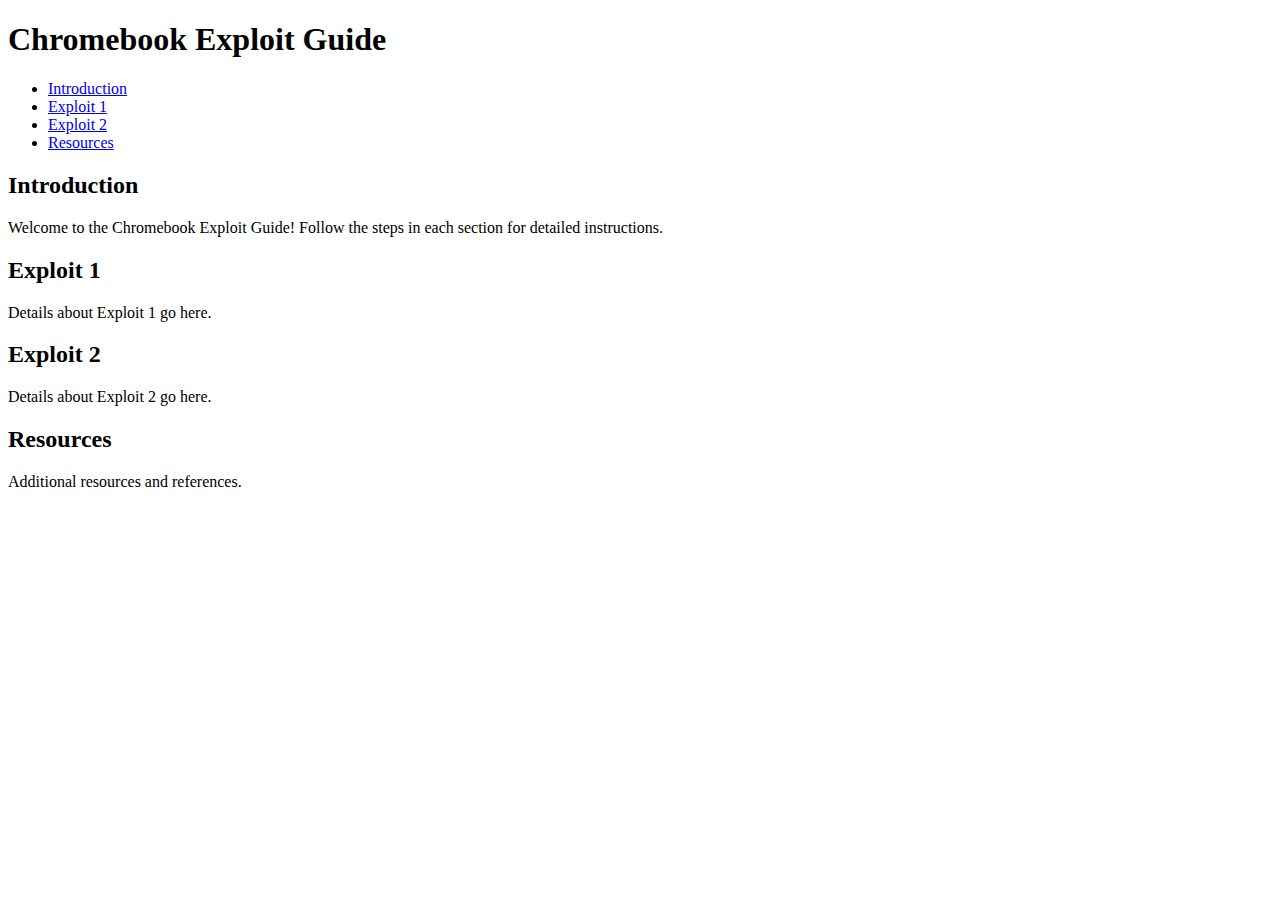
==== index.html @ 06e791b0 "Rename main/index.html to index.html" ====
<!DOCTYPE html>
<html lang="en">
<head>
    <meta charset="UTF-8">
    <meta name="viewport" content="width=device-width, initial-scale=1.0">
    <meta name="description" content="Easy-to-follow Chromebook exploit tutorials">
    <title>Chromebook Exploit Guide</title>
    <link rel="stylesheet" href="styles.css">
</head>
<body>
    <header>
        <h1>Chromebook Exploit Guide</h1>
    </header>
    <div class="container">
        <nav class="sidebar">
            <ul>
                <li><a href="#introduction">Introduction</a></li>
                <li><a href="#exploit1">Exploit 1</a></li>
                <li><a href="#exploit2">Exploit 2</a></li>
                <li><a href="#resources">Resources</a></li>
            </ul>
        </nav>
        <main class="content">
            <section id="introduction">
                <h2>Introduction</h2>
                <p>Welcome to the Chromebook Exploit Guide! Follow the steps in each section for detailed instructions.</p>
            </section>
            <section id="exploit1">
                <h2>Exploit 1</h2>
                <p>Details about Exploit 1 go here.</p>
            </section>
            <section id="exploit2">
                <h2>Exploit 2</h2>
                <p>Details about Exploit 2 go here.</p>
            </section>
            <section id="resources">
                <h2>Resources</h2>
                <p>Additional resources and references.</p>
            </section>
        </main>
    </div>
    <script src="script.js"></script>
</body>
</html>
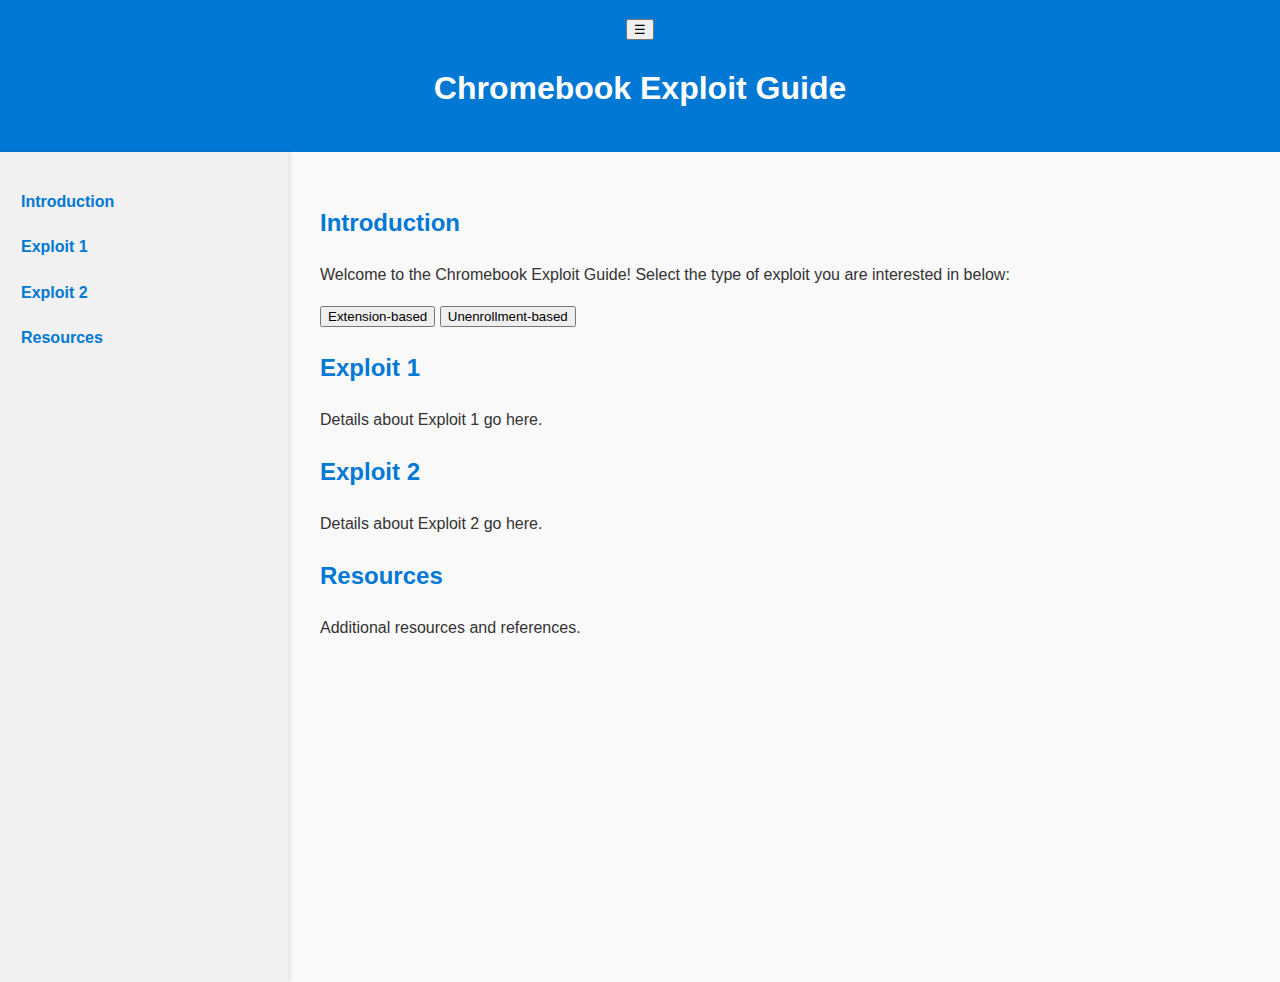
==== commit 8c133d97: "Update index.html" ====
--- a/index.html
+++ b/index.html
@@ -9,6 +9,7 @@
 </head>
 <body>
     <header>
+        <button class="menu-toggle" aria-label="Toggle Menu">&#9776;</button>
         <h1>Chromebook Exploit Guide</h1>
     </header>
     <div class="container">
@@ -23,7 +24,11 @@
         <main class="content">
             <section id="introduction">
                 <h2>Introduction</h2>
-                <p>Welcome to the Chromebook Exploit Guide! Follow the steps in each section for detailed instructions.</p>
+                <p>Welcome to the Chromebook Exploit Guide! Select the type of exploit you are interested in below:</p>
+                <div class="selector">
+                    <button onclick="redirectTo('exploit1.html')">Extension-based</button>
+                    <button onclick="redirectTo('exploit2.html')">Unenrollment-based</button>
+                </div>
             </section>
             <section id="exploit1">
                 <h2>Exploit 1</h2>
--- a/styles.css
+++ b/styles.css
@@ -0,0 +1,60 @@
+/* Base Styles */
+body {
+    margin: 0;
+    font-family: Arial, sans-serif;
+    line-height: 1.6;
+    color: #333;
+    background-color: #f9f9f9;
+}
+
+header {
+    background: #0078d4;
+    color: white;
+    padding: 1rem;
+    text-align: center;
+}
+
+.container {
+    display: flex;
+    min-height: calc(100vh - 70px);
+}
+
+.sidebar {
+    width: 20%;
+    background: #f1f1f1;
+    padding: 1rem;
+    box-shadow: 2px 0 5px rgba(0, 0, 0, 0.1);
+}
+
+.sidebar ul {
+    list-style: none;
+    padding: 0;
+}
+
+.sidebar li {
+    margin: 10px 0;
+}
+
+.sidebar a {
+    color: #0078d4;
+    text-decoration: none;
+    font-weight: bold;
+    display: block;
+    padding: 5px;
+    border-radius: 5px;
+    transition: background 0.3s;
+}
+
+.sidebar a:hover {
+    background: #0078d4;
+    color: white;
+}
+
+.content {
+    flex: 1;
+    padding: 2rem;
+}
+
+h2 {
+    color: #0078d4;
+}
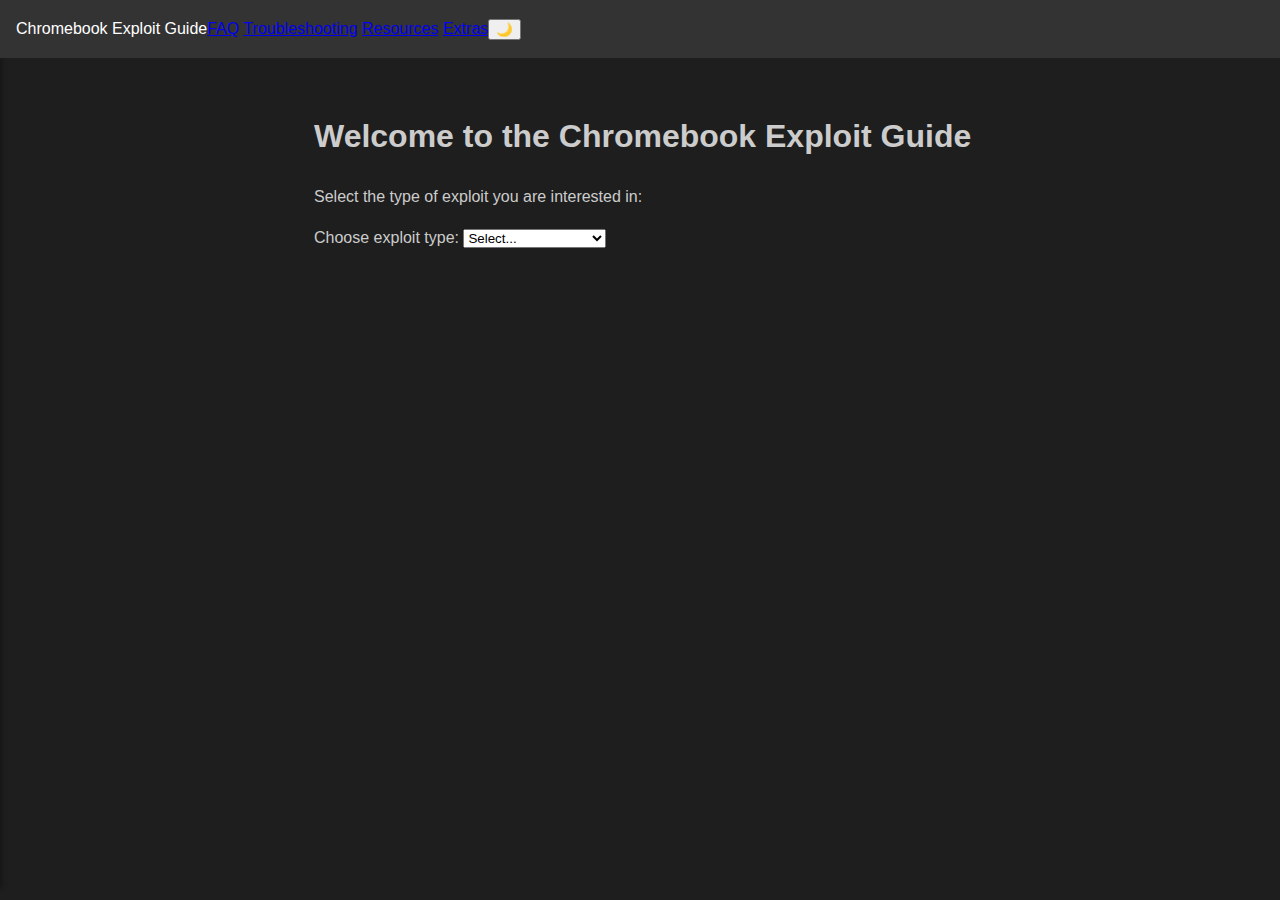
==== commit 07729e73: "Update index.html" ====
--- a/index.html
+++ b/index.html
@@ -8,39 +8,38 @@
     <link rel="stylesheet" href="styles.css">
 </head>
 <body>
-    <header>
-        <button class="menu-toggle" aria-label="Toggle Menu">&#9776;</button>
-        <h1>Chromebook Exploit Guide</h1>
+    <header class="top-bar">
+        <div class="logo">Chromebook Exploit Guide</div>
+        <nav class="nav-links">
+            <a href="#faq">FAQ</a>
+            <a href="#troubleshooting">Troubleshooting</a>
+            <a href="#resources">Resources</a>
+            <a href="#extras">Extras</a>
+        </nav>
+        <div class="actions">
+            <button aria-label="Dark Mode Toggle">🌙</button>
+        </div>
     </header>
     <div class="container">
-        <nav class="sidebar">
+        <nav class="sidebar hidden">
             <ul>
                 <li><a href="#introduction">Introduction</a></li>
                 <li><a href="#exploit1">Exploit 1</a></li>
                 <li><a href="#exploit2">Exploit 2</a></li>
-                <li><a href="#resources">Resources</a></li>
             </ul>
         </nav>
         <main class="content">
             <section id="introduction">
-                <h2>Introduction</h2>
-                <p>Welcome to the Chromebook Exploit Guide! Select the type of exploit you are interested in below:</p>
+                <h1>Welcome to the Chromebook Exploit Guide</h1>
+                <p>Select the type of exploit you are interested in:</p>
                 <div class="selector">
-                    <button onclick="redirectTo('exploit1.html')">Extension-based</button>
-                    <button onclick="redirectTo('exploit2.html')">Unenrollment-based</button>
+                    <label for="exploit-selector">Choose exploit type:</label>
+                    <select id="exploit-selector" onchange="redirectToPage(this.value)">
+                        <option value="">Select...</option>
+                        <option value="exploit1.html">Extension-based</option>
+                        <option value="exploit2.html">Unenrollment-based</option>
+                    </select>
                 </div>
-            </section>
-            <section id="exploit1">
-                <h2>Exploit 1</h2>
-                <p>Details about Exploit 1 go here.</p>
-            </section>
-            <section id="exploit2">
-                <h2>Exploit 2</h2>
-                <p>Details about Exploit 2 go here.</p>
-            </section>
-            <section id="resources">
-                <h2>Resources</h2>
-                <p>Additional resources and references.</p>
             </section>
         </main>
     </div>
--- a/styles.css
+++ b/styles.css
@@ -1,17 +1,35 @@
-/* Base Styles */
+/* Base Styles for Dark Theme */
 body {
     margin: 0;
     font-family: Arial, sans-serif;
     line-height: 1.6;
-    color: #333;
-    background-color: #f9f9f9;
+    color: #ccc;
+    background-color: #1e1e1e;
 }
 
 header {
-    background: #0078d4;
+    background: #333;
     color: white;
+    display: flex;
+    align-items: center;
     padding: 1rem;
+    position: sticky;
+    top: 0;
+    z-index: 1000;
+}
+
+header h1 {
+    flex: 1;
     text-align: center;
+    margin: 0;
+}
+
+.menu-toggle {
+    background: none;
+    border: none;
+    color: white;
+    font-size: 1.5rem;
+    cursor: pointer;
 }
 
 .container {
@@ -20,10 +38,16 @@
 }
 
 .sidebar {
-    width: 20%;
-    background: #f1f1f1;
+    width: 250px;
+    background: #222;
     padding: 1rem;
-    box-shadow: 2px 0 5px rgba(0, 0, 0, 0.1);
+    box-shadow: 2px 0 5px rgba(0, 0, 0, 0.3);
+    transition: transform 0.3s ease;
+    transform: translateX(0);
+}
+
+.sidebar.hidden {
+    transform: translateX(-100%);
 }
 
 .sidebar ul {
@@ -36,7 +60,7 @@
 }
 
 .sidebar a {
-    color: #0078d4;
+    color: #66ccff;
     text-decoration: none;
     font-weight: bold;
     display: block;
@@ -46,7 +70,7 @@
 }
 
 .sidebar a:hover {
-    background: #0078d4;
+    background: #333;
     color: white;
 }
 
@@ -55,6 +79,25 @@
     padding: 2rem;
 }
 
+.selector {
+    margin: 1rem 0;
+}
+
+.selector button {
+    background: #66ccff;
+    color: white;
+    border: none;
+    padding: 0.5rem 1rem;
+    border-radius: 5px;
+    cursor: pointer;
+    margin-right: 1rem;
+    transition: background 0.3s;
+}
+
+.selector button:hover {
+    background: #005f99;
+}
+
 h2 {
-    color: #0078d4;
+    color: #66ccff;
 }
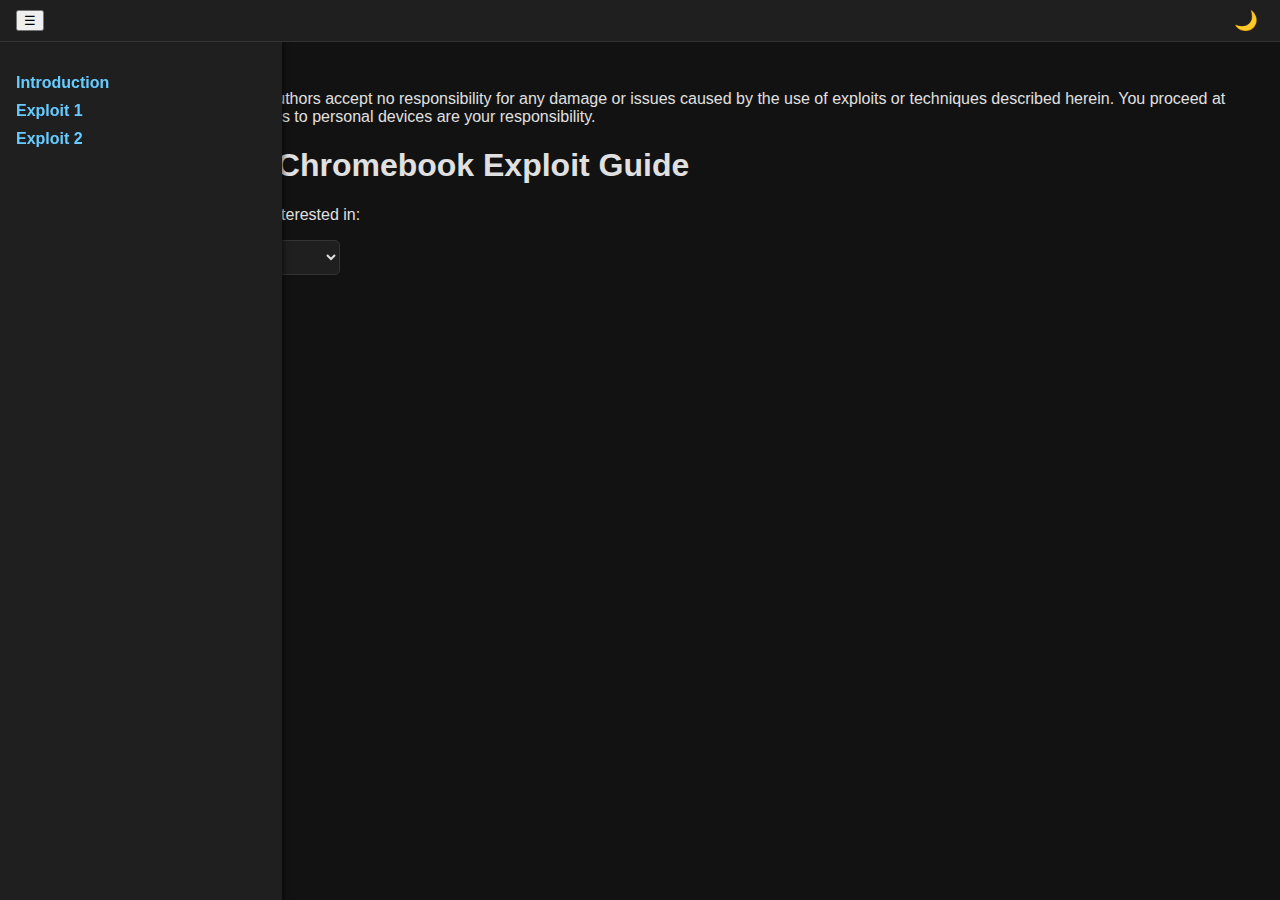
==== commit 813144db: "Update index.html" ====
--- a/index.html
+++ b/index.html
@@ -9,15 +9,9 @@
 </head>
 <body>
     <header class="top-bar">
-        <div class="logo">Chromebook Exploit Guide</div>
-        <nav class="nav-links">
-            <a href="#faq">FAQ</a>
-            <a href="#troubleshooting">Troubleshooting</a>
-            <a href="#resources">Resources</a>
-            <a href="#extras">Extras</a>
-        </nav>
+        <button class="menu-toggle" aria-label="Toggle Menu">&#9776;</button>
         <div class="actions">
-            <button aria-label="Dark Mode Toggle">🌙</button>
+            <button id="theme-toggle" aria-label="Toggle Theme">🌙</button>
         </div>
     </header>
     <div class="container">
@@ -29,6 +23,11 @@
             </ul>
         </nav>
         <main class="content">
+            <div class="warning-box">
+                <p>
+                    <strong>Disclaimer:</strong> This website and its authors accept no responsibility for any damage or issues caused by the use of exploits or techniques described herein. You proceed at your own risk, and any modifications to personal devices are your responsibility.
+                </p>
+            </div>
             <section id="introduction">
                 <h1>Welcome to the Chromebook Exploit Guide</h1>
                 <p>Select the type of exploit you are interested in:</p>
--- a/styles.css
+++ b/styles.css
@@ -2,52 +2,62 @@
 body {
     margin: 0;
     font-family: Arial, sans-serif;
-    line-height: 1.6;
-    color: #ccc;
-    background-color: #1e1e1e;
+    background-color: #121212;
+    color: #e0e0e0;
 }
 
-header {
-    background: #333;
-    color: white;
+/* Top Bar */
+.top-bar {
     display: flex;
+    justify-content: space-between;
     align-items: center;
-    padding: 1rem;
+    background: #1f1f1f;
+    padding: 0.5rem 1rem;
     position: sticky;
     top: 0;
     z-index: 1000;
+    border-bottom: 1px solid #333;
 }
 
-header h1 {
-    flex: 1;
-    text-align: center;
-    margin: 0;
+.top-bar .logo {
+    font-size: 1.25rem;
+    color: #fff;
+    font-weight: bold;
 }
 
-.menu-toggle {
+.nav-links a {
+    color: #9f9f9f;
+    text-decoration: none;
+    margin: 0 1rem;
+    font-weight: 500;
+}
+
+.nav-links a:hover {
+    color: #66ccff;
+}
+
+.actions button {
     background: none;
     border: none;
-    color: white;
-    font-size: 1.5rem;
+    color: #fff;
+    font-size: 1.2rem;
     cursor: pointer;
 }
 
-.container {
-    display: flex;
-    min-height: calc(100vh - 70px);
-}
-
+/* Sidebar */
 .sidebar {
     width: 250px;
-    background: #222;
+    background: #1f1f1f;
     padding: 1rem;
-    box-shadow: 2px 0 5px rgba(0, 0, 0, 0.3);
+    position: fixed;
+    height: 100%;
+    box-shadow: 2px 0 5px rgba(0, 0, 0, 0.5);
     transition: transform 0.3s ease;
-    transform: translateX(0);
+    transform: translateX(-100%);
 }
 
 .sidebar.hidden {
-    transform: translateX(-100%);
+    transform: translateX(0);
 }
 
 .sidebar ul {
@@ -64,40 +74,27 @@
     text-decoration: none;
     font-weight: bold;
     display: block;
-    padding: 5px;
-    border-radius: 5px;
-    transition: background 0.3s;
 }
 
 .sidebar a:hover {
-    background: #333;
-    color: white;
+    color: #fff;
 }
 
+/* Main Content */
 .content {
-    flex: 1;
+    margin-left: 0;
     padding: 2rem;
 }
 
+/* Dropdown Selector */
 .selector {
-    margin: 1rem 0;
+    margin-top: 1rem;
 }
 
-.selector button {
-    background: #66ccff;
-    color: white;
-    border: none;
-    padding: 0.5rem 1rem;
+.selector select {
+    background: #1f1f1f;
+    color: #e0e0e0;
+    border: 1px solid #333;
+    padding: 0.5rem;
     border-radius: 5px;
-    cursor: pointer;
-    margin-right: 1rem;
-    transition: background 0.3s;
 }
-
-.selector button:hover {
-    background: #005f99;
-}
-
-h2 {
-    color: #66ccff;
-}
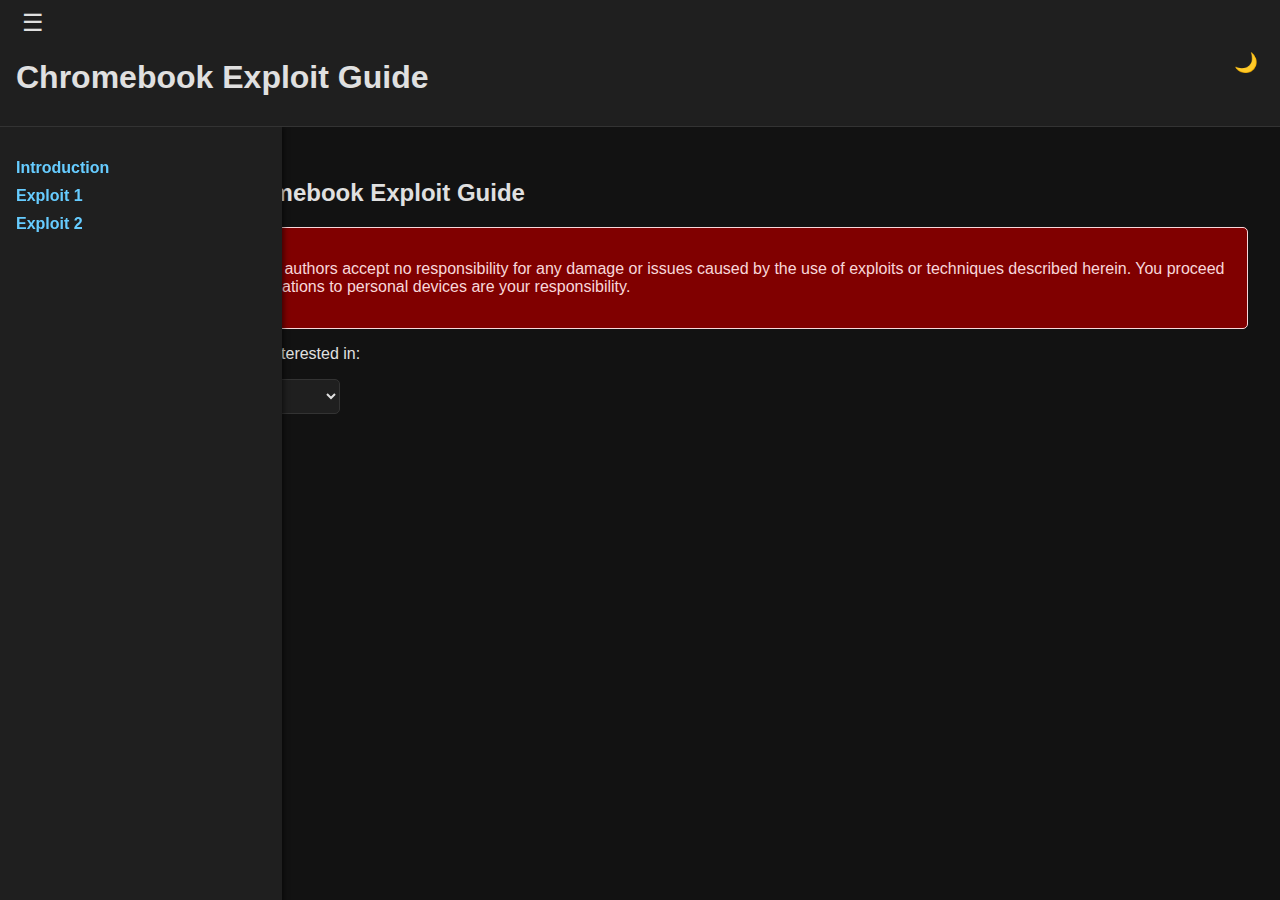
==== commit 2182ebce: "Update index.html" ====
--- a/index.html
+++ b/index.html
@@ -9,7 +9,10 @@
 </head>
 <body>
     <header class="top-bar">
-        <button class="menu-toggle" aria-label="Toggle Menu">&#9776;</button>
+        <div class="header-left">
+            <button class="menu-toggle" aria-label="Toggle Menu">&#9776;</button>
+            <h1 class="header-title">Chromebook Exploit Guide</h1>
+        </div>
         <div class="actions">
             <button id="theme-toggle" aria-label="Toggle Theme">🌙</button>
         </div>
@@ -23,23 +26,21 @@
             </ul>
         </nav>
         <main class="content">
+            <h2>Welcome to the Chromebook Exploit Guide</h2>
             <div class="warning-box">
                 <p>
                     <strong>Disclaimer:</strong> This website and its authors accept no responsibility for any damage or issues caused by the use of exploits or techniques described herein. You proceed at your own risk, and any modifications to personal devices are your responsibility.
                 </p>
             </div>
-            <section id="introduction">
-                <h1>Welcome to the Chromebook Exploit Guide</h1>
-                <p>Select the type of exploit you are interested in:</p>
-                <div class="selector">
-                    <label for="exploit-selector">Choose exploit type:</label>
-                    <select id="exploit-selector" onchange="redirectToPage(this.value)">
-                        <option value="">Select...</option>
-                        <option value="exploit1.html">Extension-based</option>
-                        <option value="exploit2.html">Unenrollment-based</option>
-                    </select>
-                </div>
-            </section>
+            <p>Select the type of exploit you are interested in:</p>
+            <div class="selector">
+                <label for="exploit-selector">Choose exploit type:</label>
+                <select id="exploit-selector" onchange="redirectToPage(this.value)">
+                    <option value="">Select...</option>
+                    <option value="exploit1.html">Extension-based</option>
+                    <option value="exploit2.html">Unenrollment-based</option>
+                </select>
+            </div>
         </main>
     </div>
     <script src="script.js"></script>
--- a/styles.css
+++ b/styles.css
@@ -1,9 +1,26 @@
-/* Base Styles for Dark Theme */
+/* Base Styles for Light and Dark Modes */
+:root {
+    --background-color: #121212;
+    --text-color: #e0e0e0;
+    --header-background: #1f1f1f;
+    --warning-background: #800000;
+    --warning-text: #f8d7da;
+}
+
+.light-mode {
+    --background-color: #f5f5f5;
+    --text-color: #121212;
+    --header-background: #ffffff;
+    --warning-background: #f8d7da;
+    --warning-text: #721c24;
+}
+
 body {
     margin: 0;
     font-family: Arial, sans-serif;
-    background-color: #121212;
-    color: #e0e0e0;
+    background-color: var(--background-color);
+    color: var(--text-color);
+    transition: background-color 0.3s, color 0.3s;
 }
 
 /* Top Bar */
@@ -11,7 +28,7 @@
     display: flex;
     justify-content: space-between;
     align-items: center;
-    background: #1f1f1f;
+    background: var(--header-background);
     padding: 0.5rem 1rem;
     position: sticky;
     top: 0;
@@ -19,27 +36,18 @@
     border-bottom: 1px solid #333;
 }
 
-.top-bar .logo {
-    font-size: 1.25rem;
-    color: #fff;
-    font-weight: bold;
-}
-
-.nav-links a {
-    color: #9f9f9f;
-    text-decoration: none;
-    margin: 0 1rem;
-    font-weight: 500;
-}
-
-.nav-links a:hover {
-    color: #66ccff;
+.menu-toggle {
+    background: none;
+    border: none;
+    color: var(--text-color);
+    font-size: 1.5rem;
+    cursor: pointer;
 }
 
 .actions button {
     background: none;
     border: none;
-    color: #fff;
+    color: var(--text-color);
     font-size: 1.2rem;
     cursor: pointer;
 }
@@ -47,7 +55,7 @@
 /* Sidebar */
 .sidebar {
     width: 250px;
-    background: #1f1f1f;
+    background: var(--header-background);
     padding: 1rem;
     position: fixed;
     height: 100%;
@@ -86,14 +94,24 @@
     padding: 2rem;
 }
 
+/* Warning Box */
+.warning-box {
+    background-color: var(--warning-background);
+    color: var(--warning-text);
+    padding: 1rem;
+    margin-bottom: 1rem;
+    border-radius: 5px;
+    border: 1px solid var(--warning-text);
+}
+
 /* Dropdown Selector */
 .selector {
     margin-top: 1rem;
 }
 
 .selector select {
-    background: #1f1f1f;
-    color: #e0e0e0;
+    background: var(--header-background);
+    color: var(--text-color);
     border: 1px solid #333;
     padding: 0.5rem;
     border-radius: 5px;
